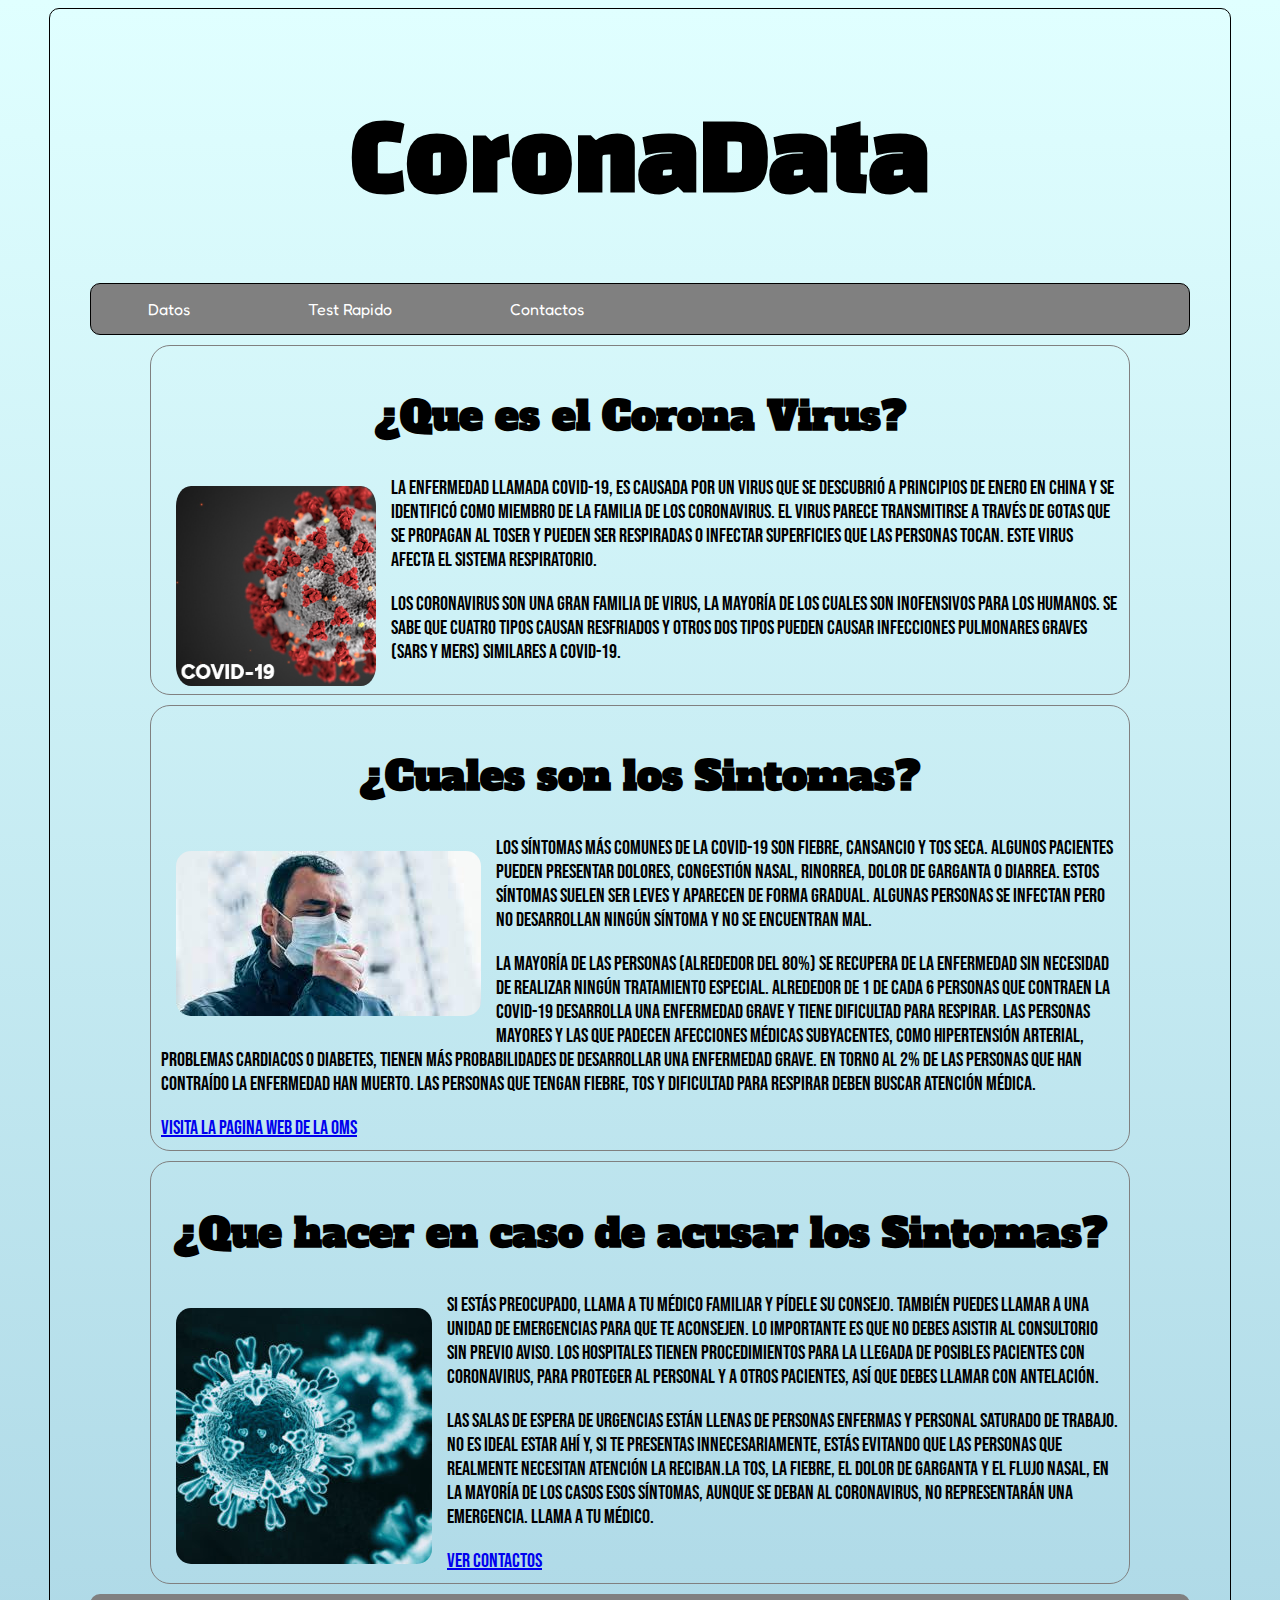
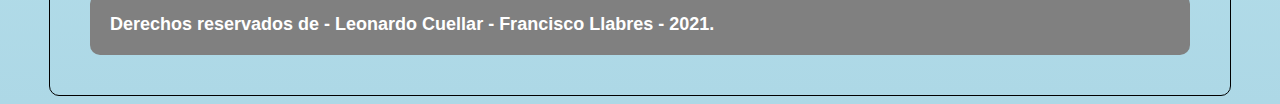
==== index.html @ c009b08e "Cambio nombre a index" ====
<!DOCTYPE html>
<html lang="es">
<head>
    <meta charset="UTF-8">
    <meta charset="UTF-8">
    <meta content="Leonardo Cuellar y Francisco Llabres" name="autor">
    <meta content="Informacion en general del covid y test rapido" name="descripcion">
    <meta content="covid, salud, prevencion" name="palabras claves">
    <title>CoronaData</title>
    <link href="https://fonts.googleapis.com/css?family=Bebas+Neue&display=swap" rel="stylesheet">
    <link href="https://fonts.googleapis.com/css?family=Fredoka+One&display=swap" rel="stylesheet">
    <link href="https://fonts.googleapis.com/css?family=Alfa+Slab+One&display=swap" rel="stylesheet">
    <link href="https://fonts.googleapis.com/css?family=Black+Han+Sans&display=swap" rel="stylesheet">
    <link rel="stylesheet" href="estilo.css" type="text/css">
</head>
<body>
<div class="agrupar">
    <header>
        <h1 id="Titulo_principal">CoronaData</h1>
    </header>
    <nav class="menu">
        <ul>
            <!--modificar para que sean botones -->
            <li><a href="Datos.html" id="datos">Datos</a></li>
            <li><a href="Test.html" id="Test">Test Rapido</a></li>
            <li><a href="Contactos.html" id="contactos">Contactos</a></li>
        </ul>
    </nav>
    <section class="seccion">
        <article>
            <h2>¿Que es el Corona Virus?</h2>
            <img id="imagen1" src="Imagenes/Covid19_icono.jpg" alt="Imagen virus">
            <p>La enfermedad llamada Covid-19, es causada por un virus que se descubrió a principios de enero en
                China y se identificó como miembro de la familia de los coronavirus. El virus
                parece transmitirse a través de gotas que se propagan al toser y pueden ser respiradas
                o infectar superficies que las personas tocan. Este virus afecta el sistema
                respiratorio.</p>
            <p>Los coronavirus son una gran familia de virus, la mayoría de los cuales son inofensivos
                para los humanos. Se sabe que cuatro tipos causan resfriados y otros dos tipos pueden
                causar infecciones pulmonares graves (SARS y MERS) similares a Covid-19.</p>
        </article>
        <article>
            <h2>¿Cuales son los Sintomas?</h2>
            <div class="imagen"><img src="Imagenes/enfermo.jpg" alt="Paciente enfermo"></div>
            <p>Los síntomas más comunes de la COVID-19 son fiebre, cansancio y tos seca. Algunos
                pacientes pueden presentar dolores, congestión nasal, rinorrea, dolor de garganta
                o diarrea. Estos síntomas suelen ser leves y aparecen de forma gradual. Algunas
                personas se infectan pero no desarrollan ningún síntoma y no se encuentran mal.
            </p>La mayoría de las personas (alrededor del 80%) se recupera de la enfermedad sin
            necesidad de realizar ningún tratamiento especial. Alrededor de 1 de cada 6 personas
            que contraen la COVID-19 desarrolla una enfermedad grave y tiene dificultad para
            respirar. Las personas mayores y las que padecen afecciones médicas subyacentes,
            como hipertensión arterial, problemas cardiacos o diabetes, tienen más probabilidades
            de desarrollar una enfermedad grave. En torno al 2% de las personas que han contraído
            la enfermedad han muerto. Las personas que tengan fiebre, tos y dificultad para
            respirar deben buscar atención médica.</p>
            <a href="https://www.who.int/es">Visita
                La Pagina Web de la OMS</a>
        </article>
        <article>
            <h2>¿Que hacer en caso de acusar los Sintomas?</h2>
            <div class="imagen"><img src="Imagenes/covid-19-icono-2.jpg" alt="Imagen virus"></div>
            <p>Si estás preocupado,
                llama a tu médico familiar y pídele su consejo. También puedes llamar a una unidad de
                emergencias para que te aconsejen. Lo importante es que no debes asistir al consultorio
                sin previo aviso. Los hospitales tienen procedimientos para la llegada de posibles
                pacientes con coronavirus, para proteger al personal y a otros pacientes, así que debes
                llamar con antelación.</p>
            <p> Las salas de espera de urgencias están llenas de personas enfermas y personal
                saturado de trabajo. No es ideal estar ahí y, si te presentas innecesariamente, estás evitando
                que las personas que realmente necesitan atención la reciban.La tos, la
                fiebre, el dolor de garganta y el flujo nasal, en la mayoría de los casos esos síntomas, aunque se deban
                al coronavirus, no
                representarán una emergencia. Llama a tu médico.</p>
            <a href="contactos.html">Ver Contactos</a>
        </article>

    </section>
    <footer>
        Derechos reservados de - Leonardo Cuellar - Francisco Llabres - 2021.
    </footer>
</div>
</body>
</html>
---- estilo.css ----
h1 {
    font-family: 'Black Han Sans', sans-serif;
    color: black;
    text-align: center;
    font-size: 90px;

}

h2 {
    font: bold xx-large sans-serif;
    text-align: center;
    font-family: 'Alfa Slab One', cursive;
    font-size: 40px;
}

nav {
    border: 1px solid black;
}

body {
    text-align: left;
    background: linear-gradient(to bottom, lightcyan, lightblue);
}

.agrupar {
    width: 1100px;
    background: linear-gradient(to bottom, lightcyan, lightblue);
    border: 1px solid black;
    margin: 0px auto;
    padding: 40px;
    border-radius: 10px;
}

.header {
    background: linear-gradient(to bottom, lightcyan, lightblue);
    padding: 3px;
    border-radius: 10px;
}

.menu {
    background-color: gray;
    font-family: 'Fredoka One', cursive;
    border-radius: 10px;
}

.menu ul {
    list-style: none;
    margin: 0;
    padding: 0;
}

.menu ul li {
    display: inline-block;
}

.menu ul li a {
    color: white;
    display: block;
    padding: 15px 57px;
    text-decoration: none;
}

.menu ul li a:hover {
    background-color: #42B881;
    border-radius: 10px;
}

.seccion {
    margin: 20px;
    width: 1000px;
    margin: auto;
}

article {
    border: 1px solid grey;
    margin: 10px;
    padding: 10px;
    font-family: 'Bebas Neue', cursive;
    font-size: 20px;
    border-radius: 20px;
}

img {
    margin: auto;
    padding: 15px;
    display: block;
    border-radius: 30px;
}

footer {
    font-size: large;
    font-weight: 900;
    font-family: sans-serif;
    padding: 20px;
    background-color: gray;
    color: white;
    border-radius: 10px;
}

.imagen {
    float: left;
}

.imagen2 {
    float: left;
    padding-bottom: 10px;
    padding-top: 10px;
}

#imagen1 {
    float: left;
    padding-bottom: 10px;
    padding-top: 10px;
    height: 200px;
}
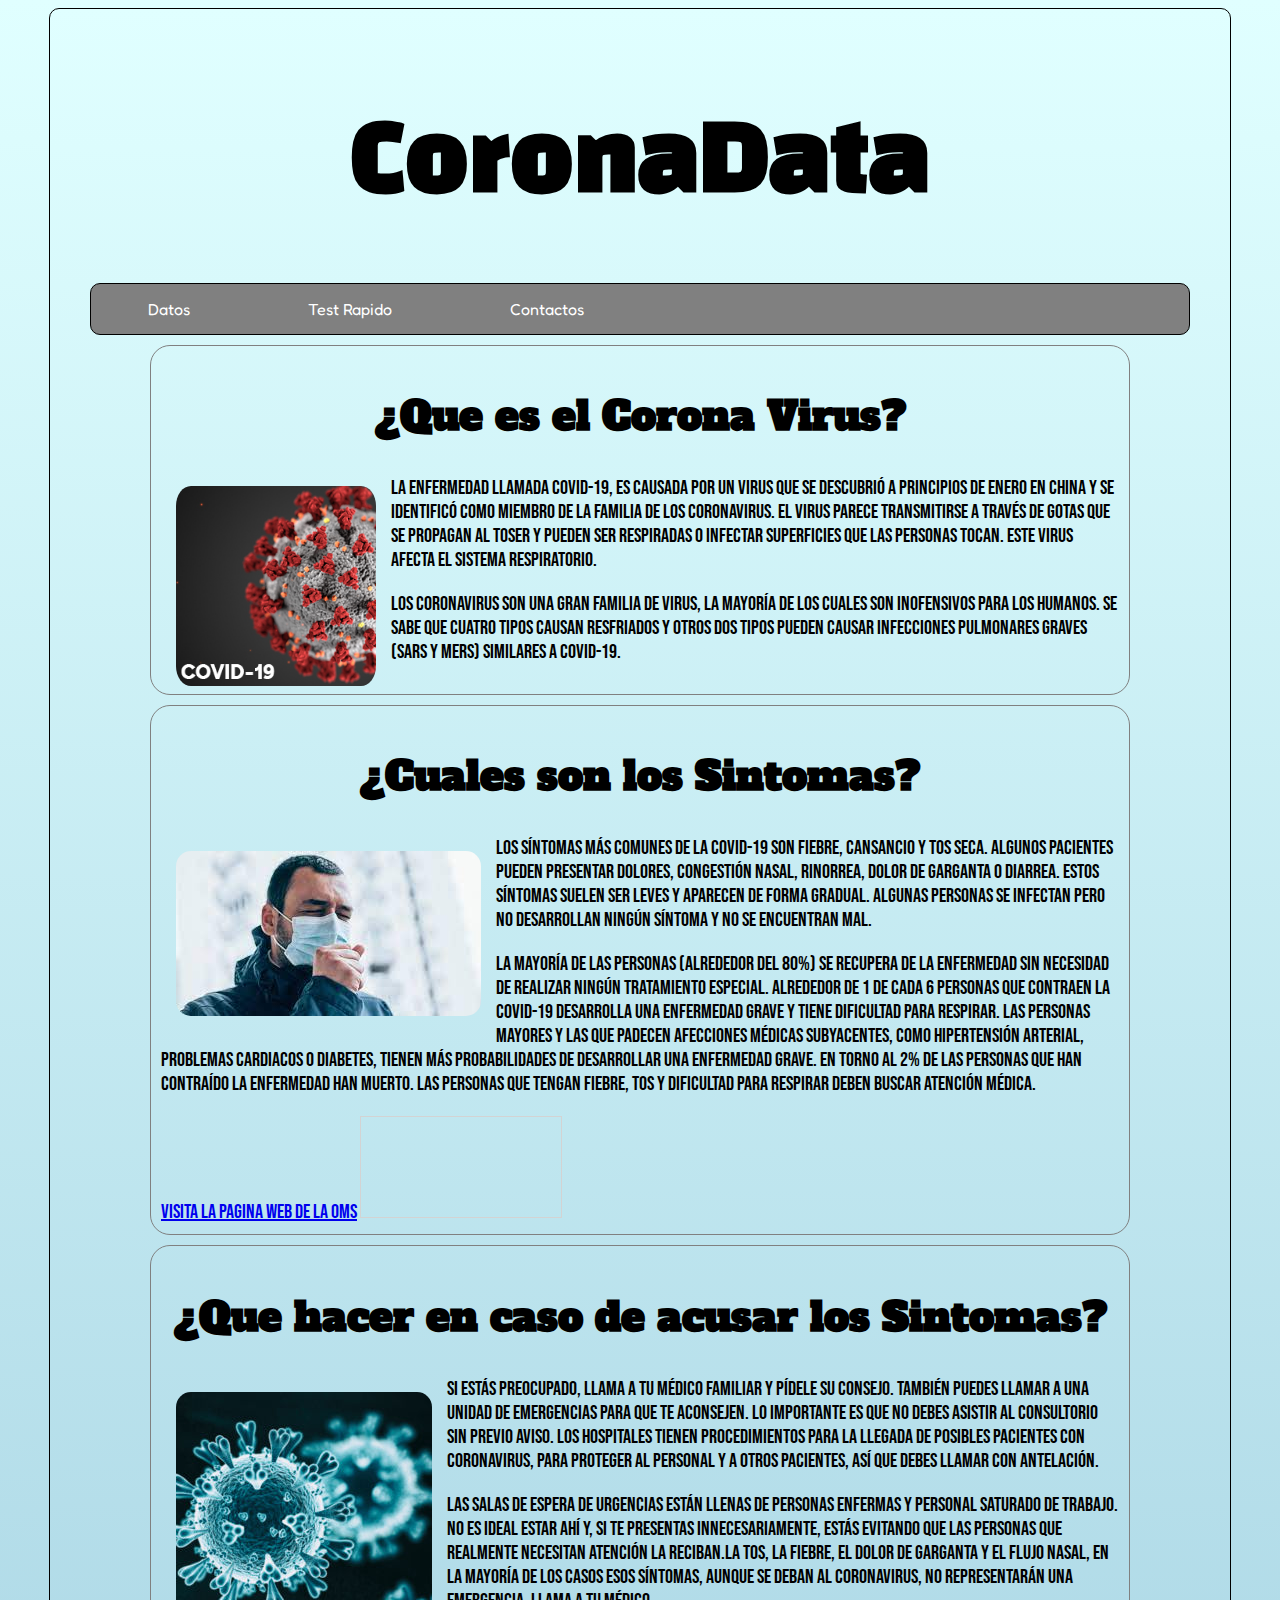
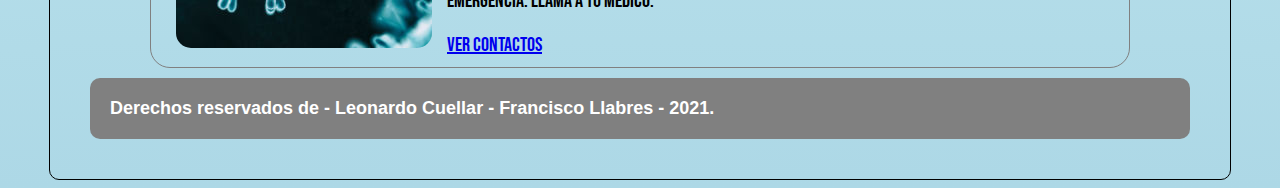
==== commit 9cbb786a: "se añadio canvas" ====
--- a/index.html
+++ b/index.html
@@ -56,6 +56,9 @@
             respirar deben buscar atención médica.</p>
             <a href="https://www.who.int/es">Visita
                 La Pagina Web de la OMS</a>
+            <canvas id="myCanvas" width="200" height="100" style="border:1px solid #d3d3d3;">
+
+            </canvas>
         </article>
         <article>
             <h2>¿Que hacer en caso de acusar los Sintomas?</h2>
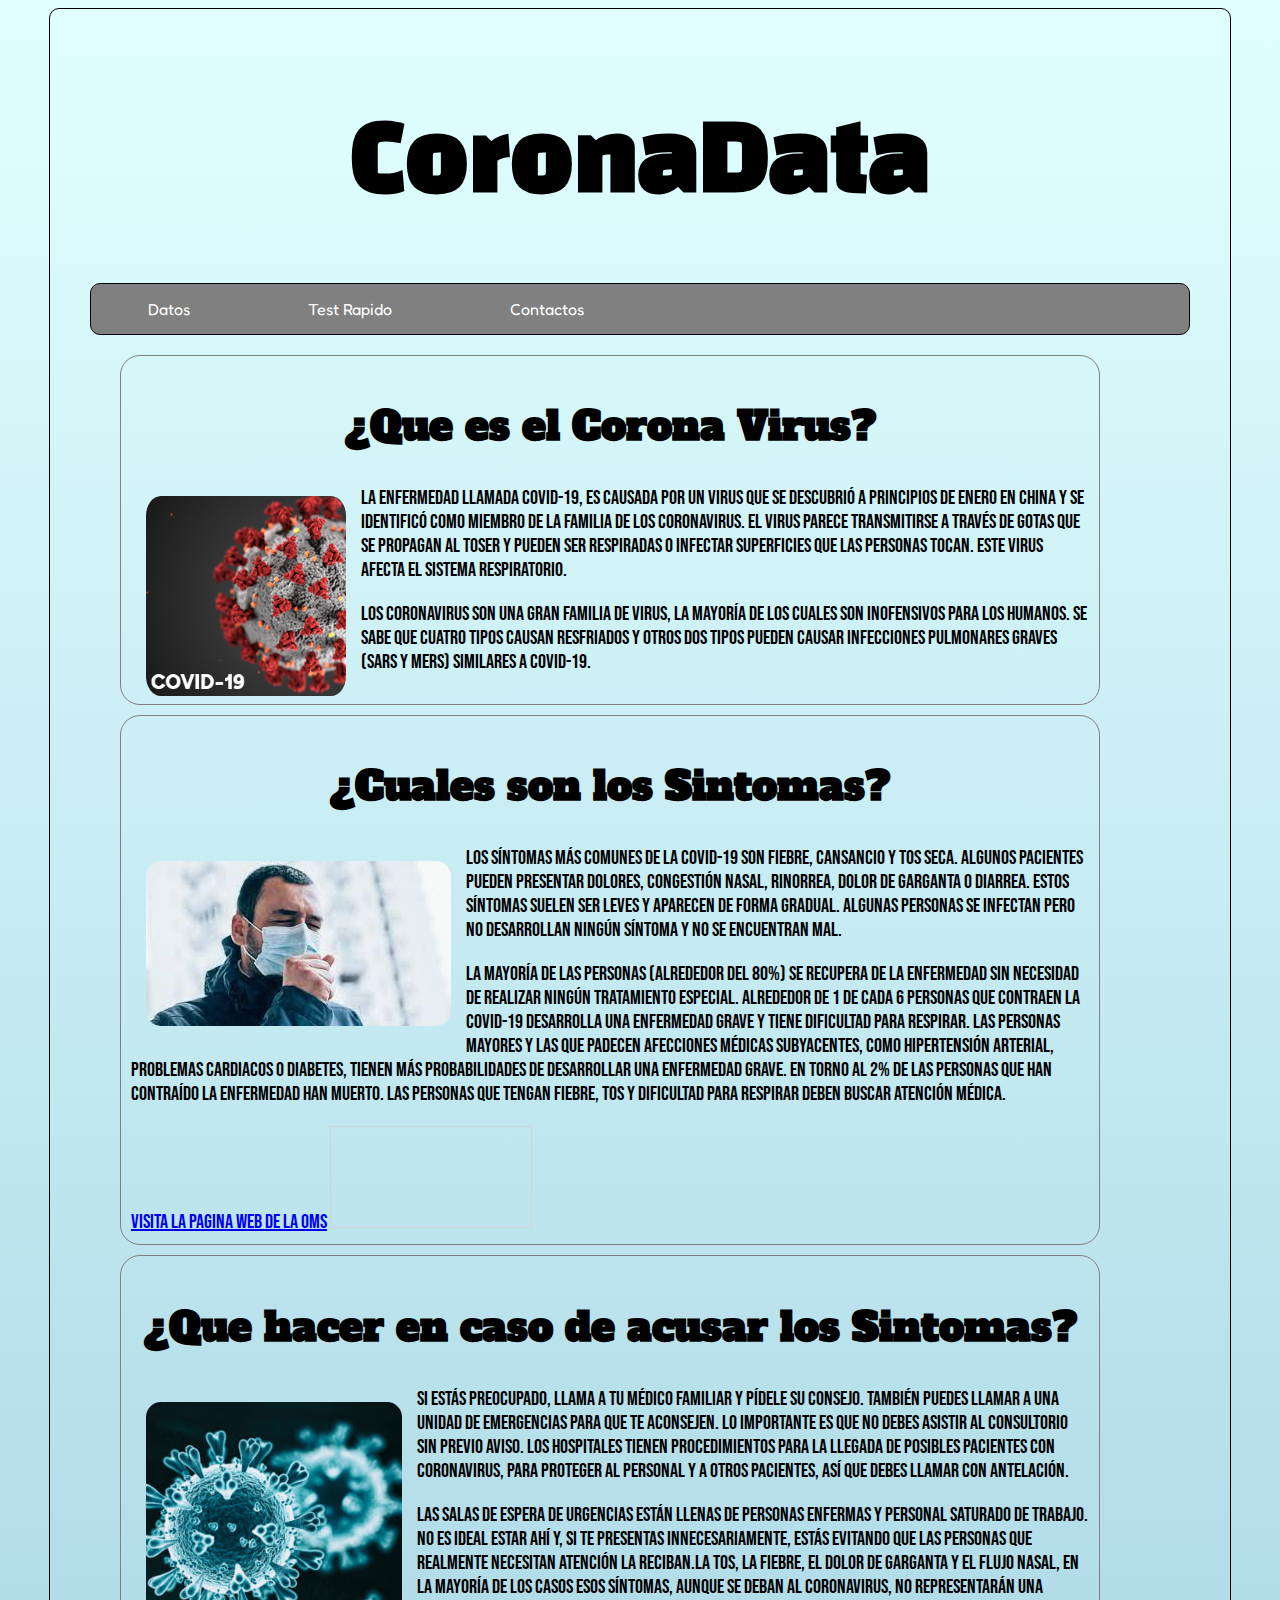
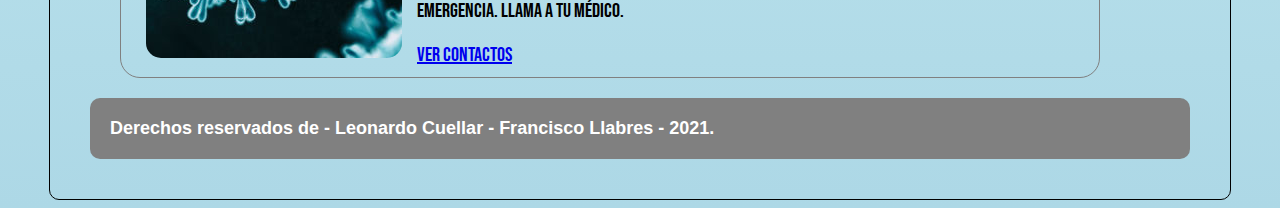
==== commit 6c5c71f8: "Algunos ajustes" ====
--- a/index.html
+++ b/index.html
@@ -1,12 +1,12 @@
 <!DOCTYPE html>
 <html lang="es">
 <head>
-    <meta charset="UTF-8">
     <meta charset="UTF-8">
     <meta content="Leonardo Cuellar y Francisco Llabres" name="autor">
     <meta content="Informacion en general del covid y test rapido" name="descripcion">
     <meta content="covid, salud, prevencion" name="palabras claves">
     <title>CoronaData</title>
+    <link  rel="icon"  href="Imagenes/favicon.png" type="image/png"/>
     <link href="https://fonts.googleapis.com/css?family=Bebas+Neue&display=swap" rel="stylesheet">
     <link href="https://fonts.googleapis.com/css?family=Fredoka+One&display=swap" rel="stylesheet">
     <link href="https://fonts.googleapis.com/css?family=Alfa+Slab+One&display=swap" rel="stylesheet">
@@ -46,7 +46,7 @@
                 pacientes pueden presentar dolores, congestión nasal, rinorrea, dolor de garganta
                 o diarrea. Estos síntomas suelen ser leves y aparecen de forma gradual. Algunas
                 personas se infectan pero no desarrollan ningún síntoma y no se encuentran mal.
-            </p>La mayoría de las personas (alrededor del 80%) se recupera de la enfermedad sin
+            </p><p>La mayoría de las personas (alrededor del 80%) se recupera de la enfermedad sin
             necesidad de realizar ningún tratamiento especial. Alrededor de 1 de cada 6 personas
             que contraen la COVID-19 desarrolla una enfermedad grave y tiene dificultad para
             respirar. Las personas mayores y las que padecen afecciones médicas subyacentes,
@@ -56,7 +56,7 @@
             respirar deben buscar atención médica.</p>
             <a href="https://www.who.int/es">Visita
                 La Pagina Web de la OMS</a>
-            <canvas id="myCanvas" width="200" height="100" style="border:1px solid #d3d3d3;">
+            <canvas id="Canvas" width="200" height="100" style="border:1px solid #d3d3d3;">
 
             </canvas>
         </article>
@@ -75,7 +75,7 @@
                 fiebre, el dolor de garganta y el flujo nasal, en la mayoría de los casos esos síntomas, aunque se deban
                 al coronavirus, no
                 representarán una emergencia. Llama a tu médico.</p>
-            <a href="contactos.html">Ver Contactos</a>
+            <a href="Contactos.html">Ver Contactos</a>
         </article>
 
     </section>
--- a/estilo.css
+++ b/estilo.css
@@ -18,6 +18,7 @@
 }
 
 body {
+    font-family: 'Times New Roman', cursive;
     text-align: left;
     background: linear-gradient(to bottom, lightcyan, lightblue);
 }
@@ -26,7 +27,7 @@
     width: 1100px;
     background: linear-gradient(to bottom, lightcyan, lightblue);
     border: 1px solid black;
-    margin: 0px auto;
+    margin: 0 auto;
     padding: 40px;
     border-radius: 10px;
 }
@@ -68,7 +69,6 @@
 .seccion {
     margin: 20px;
     width: 1000px;
-    margin: auto;
 }
 
 article {
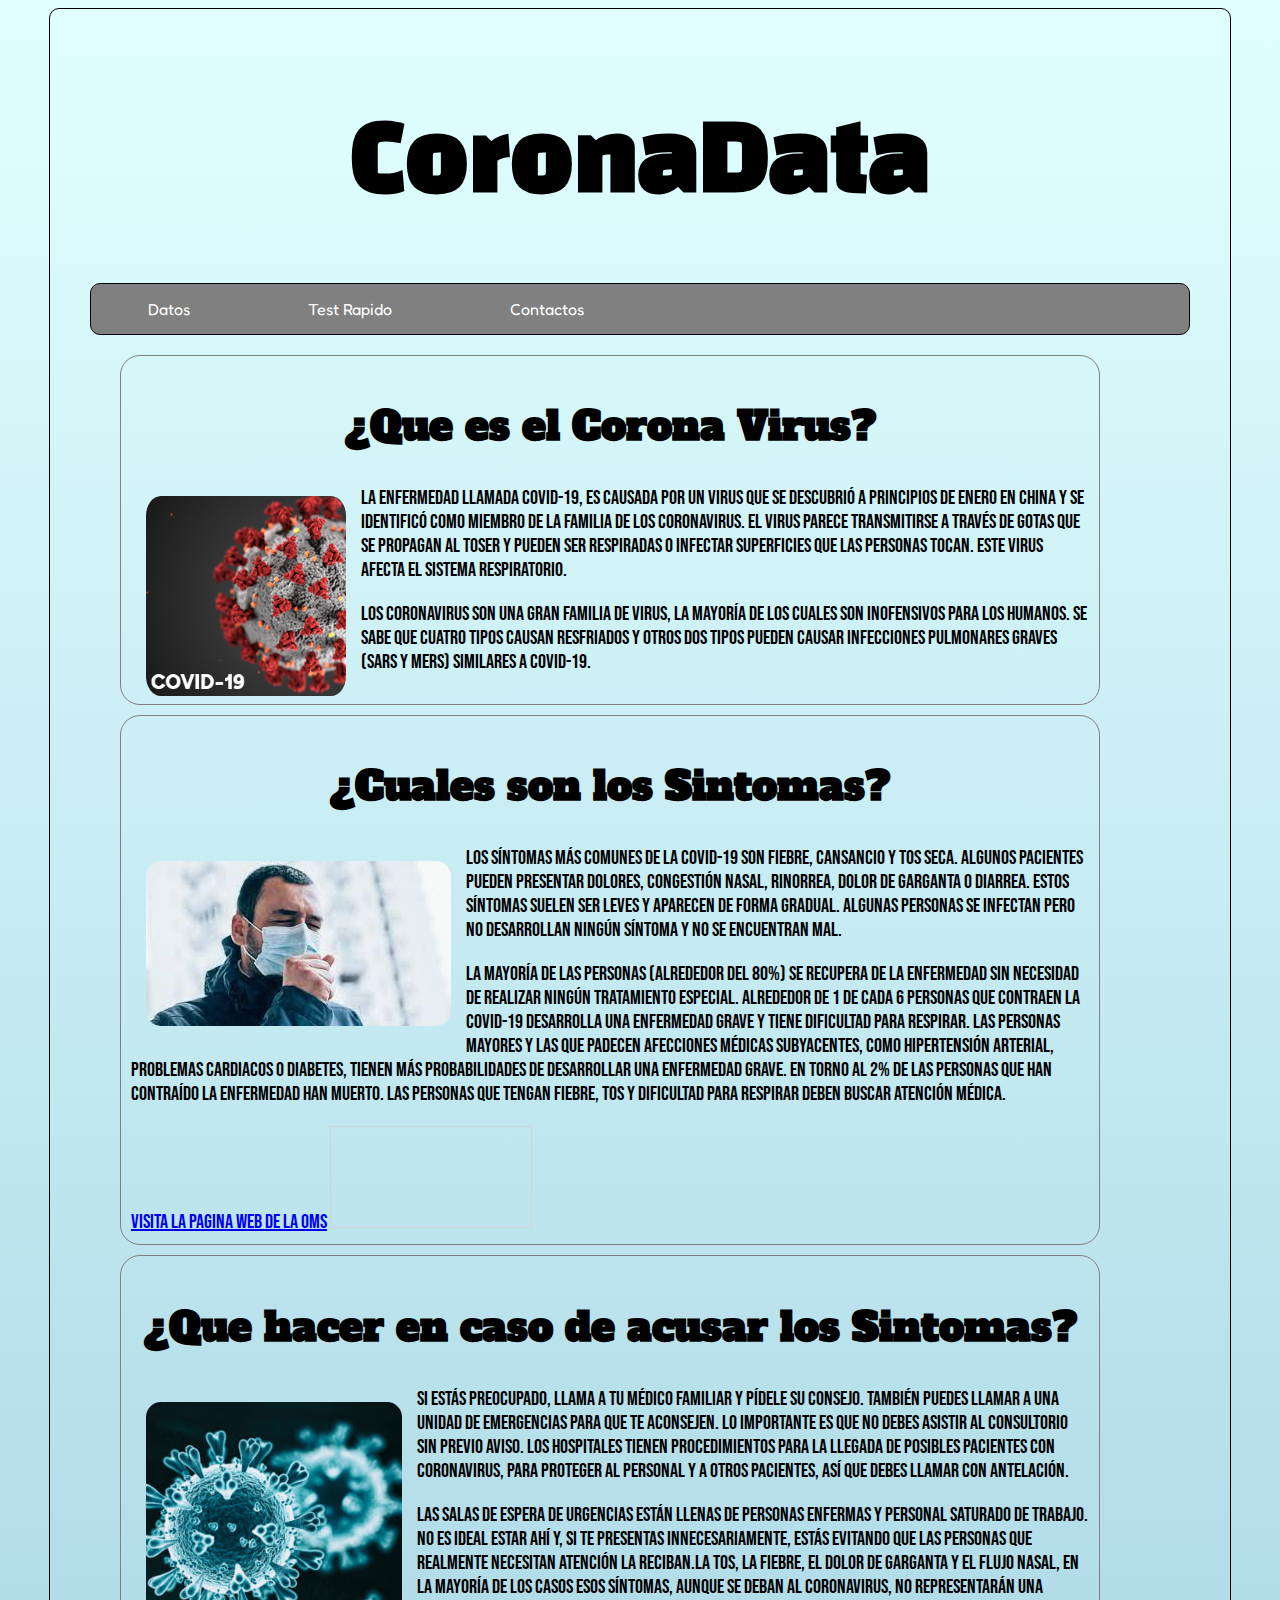
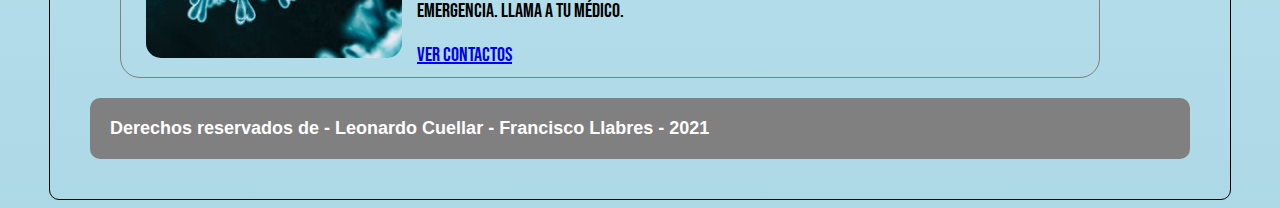
==== commit 78909a40: "Ultimos retoques" ====
--- a/index.html
+++ b/index.html
@@ -6,7 +6,7 @@
     <meta content="Informacion en general del covid y test rapido" name="descripcion">
     <meta content="covid, salud, prevencion" name="palabras claves">
     <title>CoronaData</title>
-    <link  rel="icon"  href="Imagenes/favicon.png" type="image/png"/>
+    <link rel="icon" href="Imagenes/favicon.png" type="image/png"/>
     <link href="https://fonts.googleapis.com/css?family=Bebas+Neue&display=swap" rel="stylesheet">
     <link href="https://fonts.googleapis.com/css?family=Fredoka+One&display=swap" rel="stylesheet">
     <link href="https://fonts.googleapis.com/css?family=Alfa+Slab+One&display=swap" rel="stylesheet">
@@ -46,14 +46,15 @@
                 pacientes pueden presentar dolores, congestión nasal, rinorrea, dolor de garganta
                 o diarrea. Estos síntomas suelen ser leves y aparecen de forma gradual. Algunas
                 personas se infectan pero no desarrollan ningún síntoma y no se encuentran mal.
-            </p><p>La mayoría de las personas (alrededor del 80%) se recupera de la enfermedad sin
-            necesidad de realizar ningún tratamiento especial. Alrededor de 1 de cada 6 personas
-            que contraen la COVID-19 desarrolla una enfermedad grave y tiene dificultad para
-            respirar. Las personas mayores y las que padecen afecciones médicas subyacentes,
-            como hipertensión arterial, problemas cardiacos o diabetes, tienen más probabilidades
-            de desarrollar una enfermedad grave. En torno al 2% de las personas que han contraído
-            la enfermedad han muerto. Las personas que tengan fiebre, tos y dificultad para
-            respirar deben buscar atención médica.</p>
+            </p>
+            <p>La mayoría de las personas (alrededor del 80%) se recupera de la enfermedad sin
+                necesidad de realizar ningún tratamiento especial. Alrededor de 1 de cada 6 personas
+                que contraen la COVID-19 desarrolla una enfermedad grave y tiene dificultad para
+                respirar. Las personas mayores y las que padecen afecciones médicas subyacentes,
+                como hipertensión arterial, problemas cardiacos o diabetes, tienen más probabilidades
+                de desarrollar una enfermedad grave. En torno al 2% de las personas que han contraído
+                la enfermedad han muerto. Las personas que tengan fiebre, tos y dificultad para
+                respirar deben buscar atención médica.</p>
             <a href="https://www.who.int/es">Visita
                 La Pagina Web de la OMS</a>
             <canvas id="Canvas" width="200" height="100" style="border:1px solid #d3d3d3;">
@@ -80,7 +81,7 @@
 
     </section>
     <footer>
-        Derechos reservados de - Leonardo Cuellar - Francisco Llabres - 2021.
+        Derechos reservados de - Leonardo Cuellar - Francisco Llabres - 2021
     </footer>
 </div>
 </body>
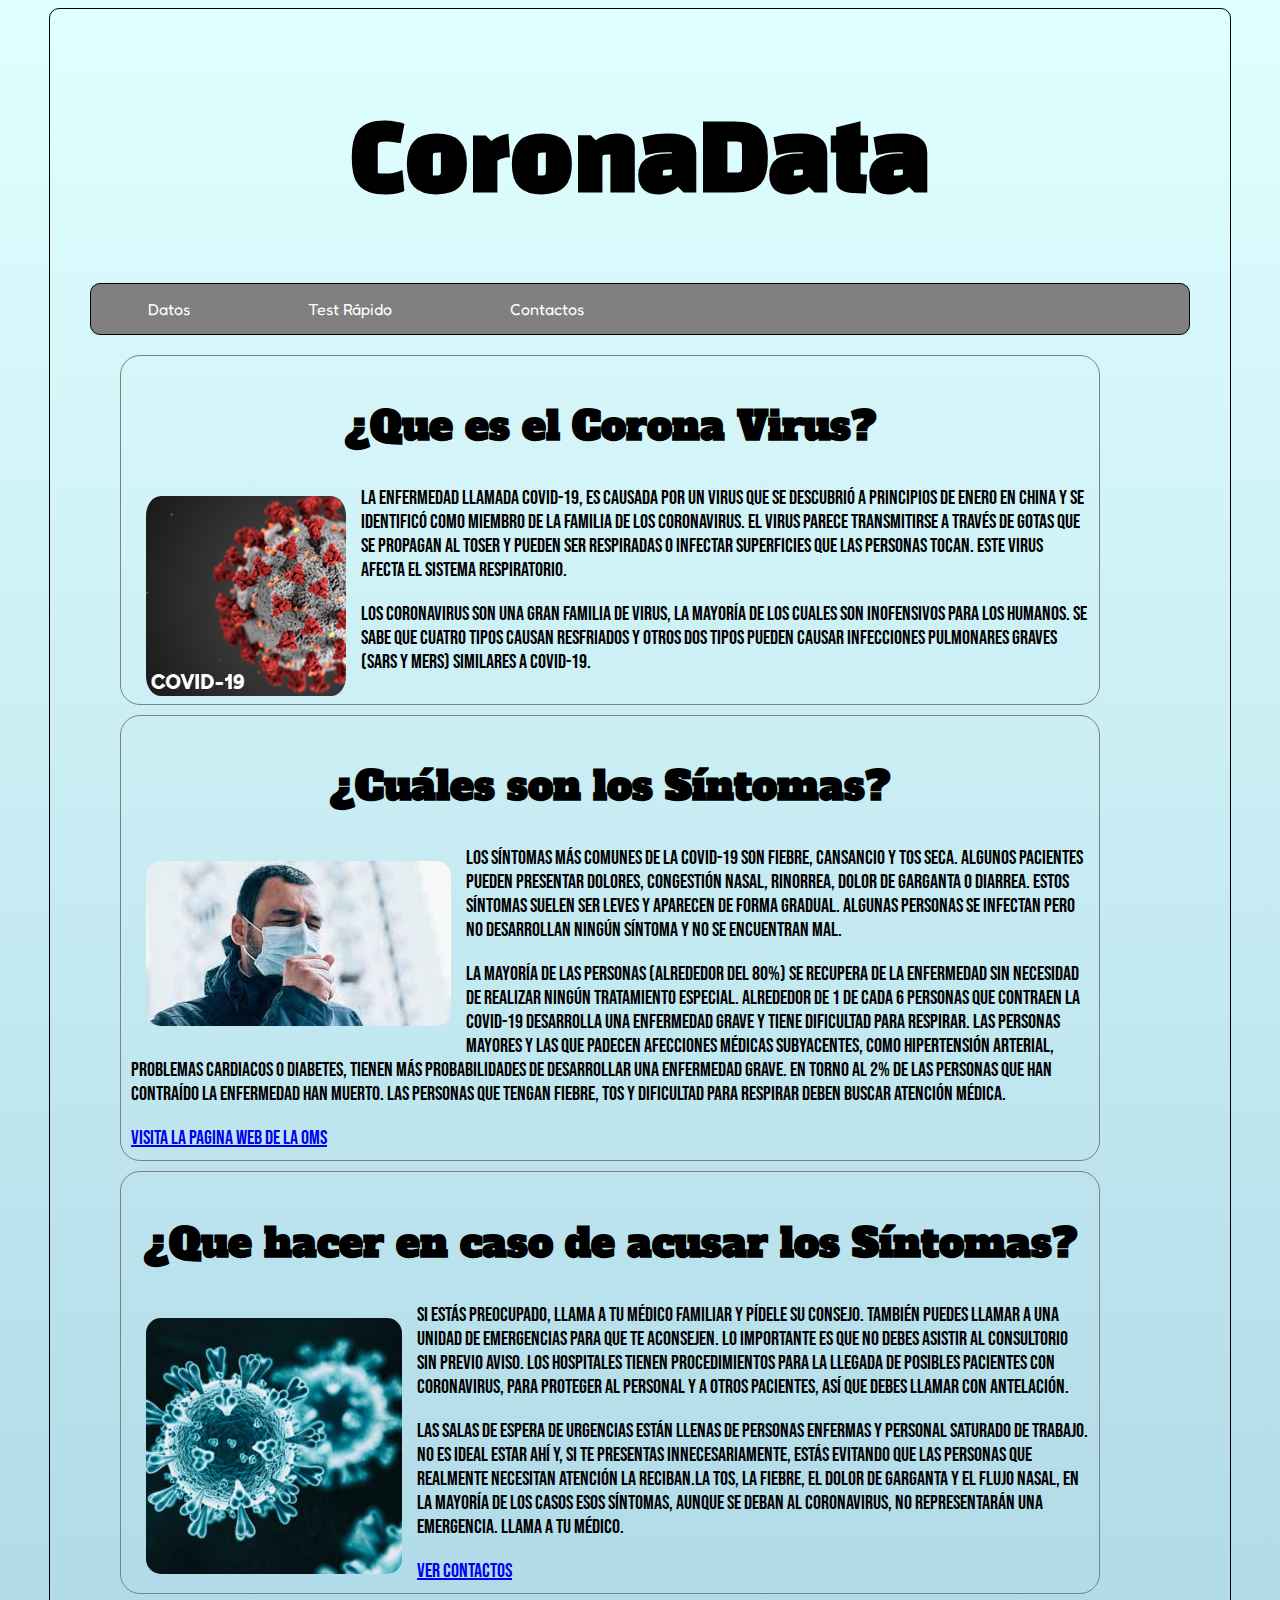
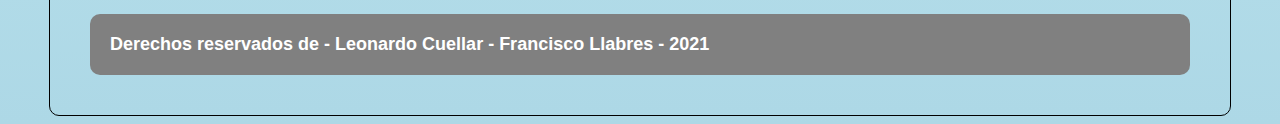
==== commit ad0e75e1: "Se añadio script y se corrigieron los issues" ====
--- a/index.html
+++ b/index.html
@@ -3,7 +3,7 @@
 <head>
     <meta charset="UTF-8">
     <meta content="Leonardo Cuellar y Francisco Llabres" name="autor">
-    <meta content="Informacion en general del covid y test rapido" name="descripcion">
+    <meta content="Información en general del covid y test rapido" name="descripcion">
     <meta content="covid, salud, prevencion" name="palabras claves">
     <title>CoronaData</title>
     <link rel="icon" href="Imagenes/favicon.png" type="image/png"/>
@@ -20,9 +20,8 @@
     </header>
     <nav class="menu">
         <ul>
-            <!--modificar para que sean botones -->
             <li><a href="Datos.html" id="datos">Datos</a></li>
-            <li><a href="Test.html" id="Test">Test Rapido</a></li>
+            <li><a href="Test.html" id="Test">Test Rápido</a></li>
             <li><a href="Contactos.html" id="contactos">Contactos</a></li>
         </ul>
     </nav>
@@ -40,7 +39,7 @@
                 causar infecciones pulmonares graves (SARS y MERS) similares a Covid-19.</p>
         </article>
         <article>
-            <h2>¿Cuales son los Sintomas?</h2>
+            <h2>¿Cuáles son los Síntomas?</h2>
             <div class="imagen"><img src="Imagenes/enfermo.jpg" alt="Paciente enfermo"></div>
             <p>Los síntomas más comunes de la COVID-19 son fiebre, cansancio y tos seca. Algunos
                 pacientes pueden presentar dolores, congestión nasal, rinorrea, dolor de garganta
@@ -57,12 +56,10 @@
                 respirar deben buscar atención médica.</p>
             <a href="https://www.who.int/es">Visita
                 La Pagina Web de la OMS</a>
-            <canvas id="Canvas" width="200" height="100" style="border:1px solid #d3d3d3;">
+        </article>
 
-            </canvas>
-        </article>
         <article>
-            <h2>¿Que hacer en caso de acusar los Sintomas?</h2>
+            <h2>¿Que hacer en caso de acusar los Síntomas?</h2>
             <div class="imagen"><img src="Imagenes/covid-19-icono-2.jpg" alt="Imagen virus"></div>
             <p>Si estás preocupado,
                 llama a tu médico familiar y pídele su consejo. También puedes llamar a una unidad de
--- a/estilo.css
+++ b/estilo.css
@@ -113,3 +113,19 @@
     padding-top: 10px;
     height: 200px;
 }
+
+input[type=submit] {
+    padding: 5px 15px;
+    background: #ccc;
+    border: 0 none;
+    cursor: pointer;
+    -webkit-border-radius: 5px;
+    border-radius: 5px;
+}
+
+#canvas{
+    box-sizing:border-box;
+    float:left;
+    width:50%;
+    padding:10px;
+}
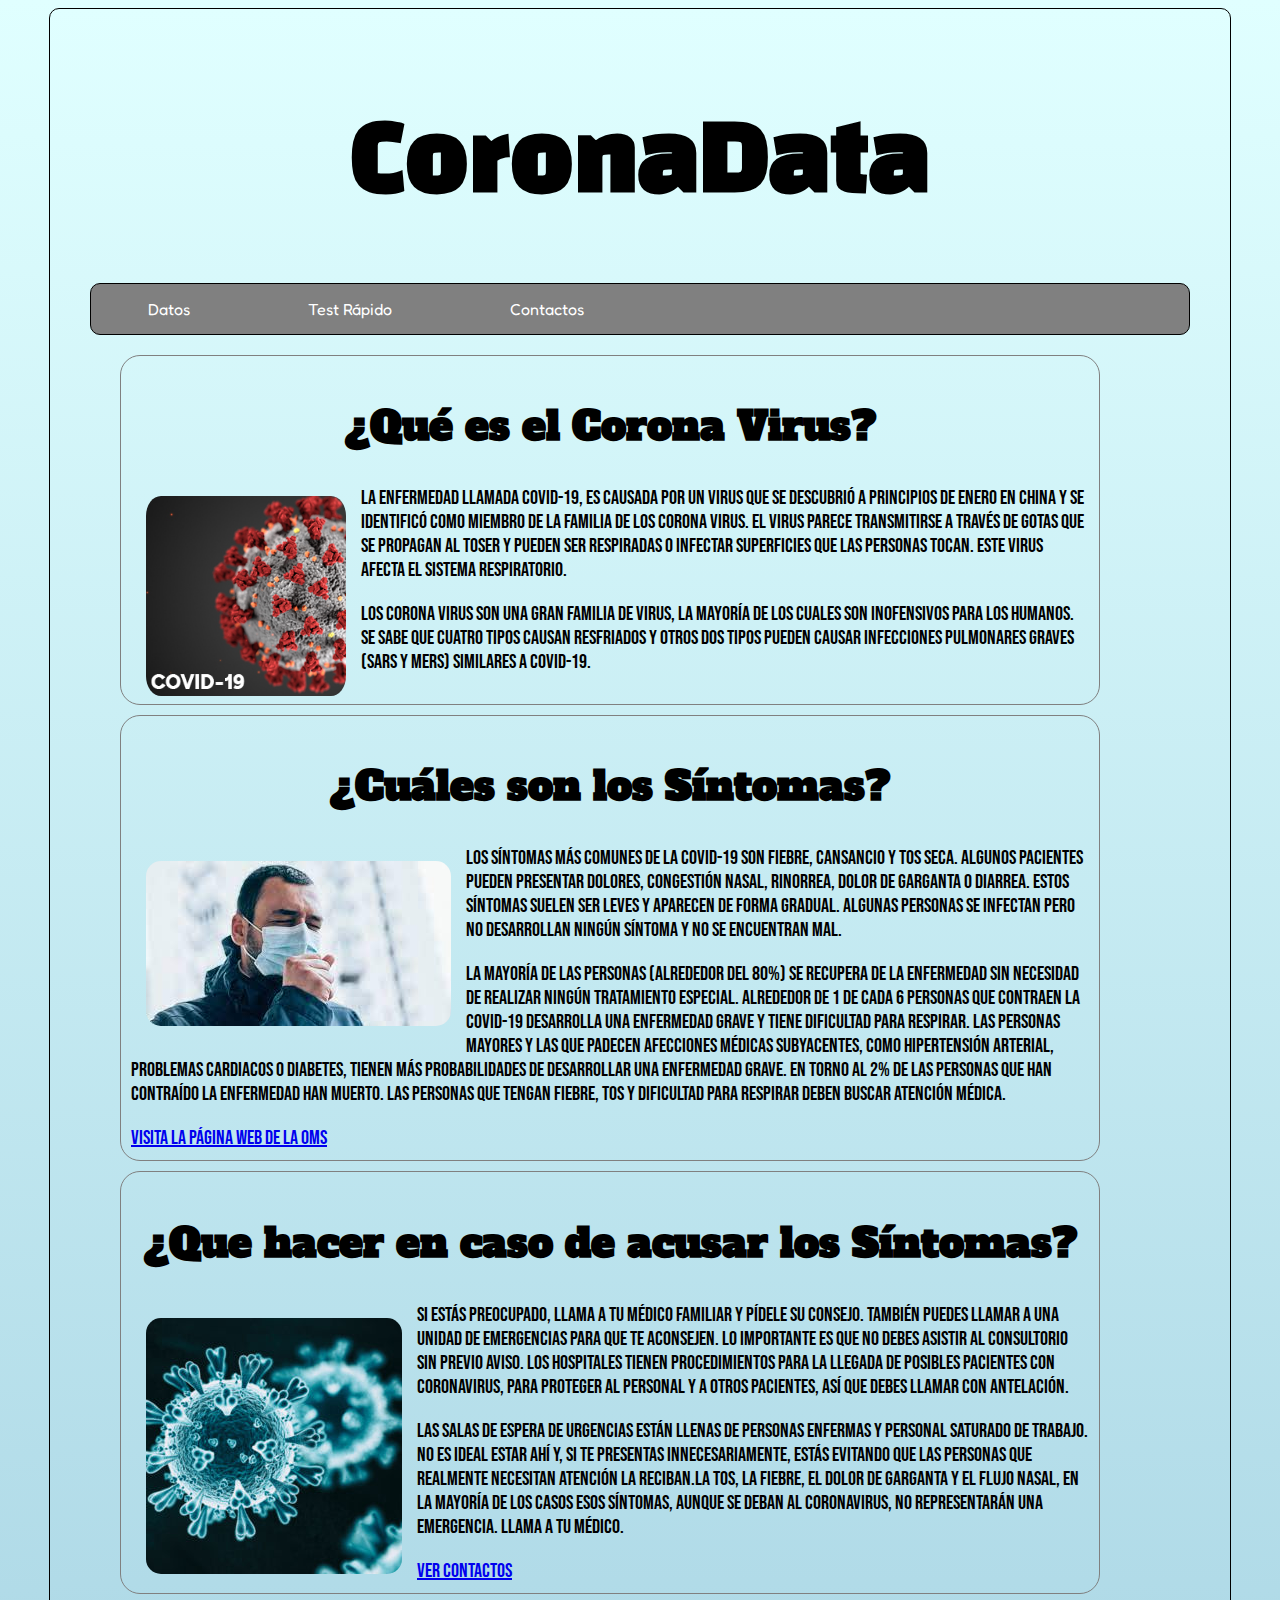
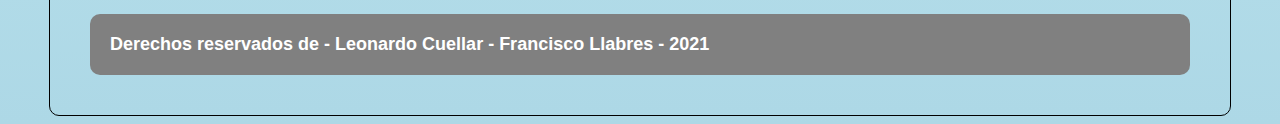
==== commit 663c3ac0: "Correccion de errores" ====
--- a/index.html
+++ b/index.html
@@ -27,14 +27,14 @@
     </nav>
     <section class="seccion">
         <article>
-            <h2>¿Que es el Corona Virus?</h2>
+            <h2>¿Qué es el Corona Virus?</h2>
             <img id="imagen1" src="Imagenes/Covid19_icono.jpg" alt="Imagen virus">
             <p>La enfermedad llamada Covid-19, es causada por un virus que se descubrió a principios de enero en
-                China y se identificó como miembro de la familia de los coronavirus. El virus
+                China y se identificó como miembro de la familia de los corona virus. El virus
                 parece transmitirse a través de gotas que se propagan al toser y pueden ser respiradas
                 o infectar superficies que las personas tocan. Este virus afecta el sistema
                 respiratorio.</p>
-            <p>Los coronavirus son una gran familia de virus, la mayoría de los cuales son inofensivos
+            <p>Los corona virus son una gran familia de virus, la mayoría de los cuales son inofensivos
                 para los humanos. Se sabe que cuatro tipos causan resfriados y otros dos tipos pueden
                 causar infecciones pulmonares graves (SARS y MERS) similares a Covid-19.</p>
         </article>
@@ -55,7 +55,7 @@
                 la enfermedad han muerto. Las personas que tengan fiebre, tos y dificultad para
                 respirar deben buscar atención médica.</p>
             <a href="https://www.who.int/es">Visita
-                La Pagina Web de la OMS</a>
+                La Página Web de la OMS</a>
         </article>
 
         <article>
--- a/estilo.css
+++ b/estilo.css
@@ -123,9 +123,4 @@
     border-radius: 5px;
 }
 
-#canvas{
-    box-sizing:border-box;
-    float:left;
-    width:50%;
-    padding:10px;
-}
+
